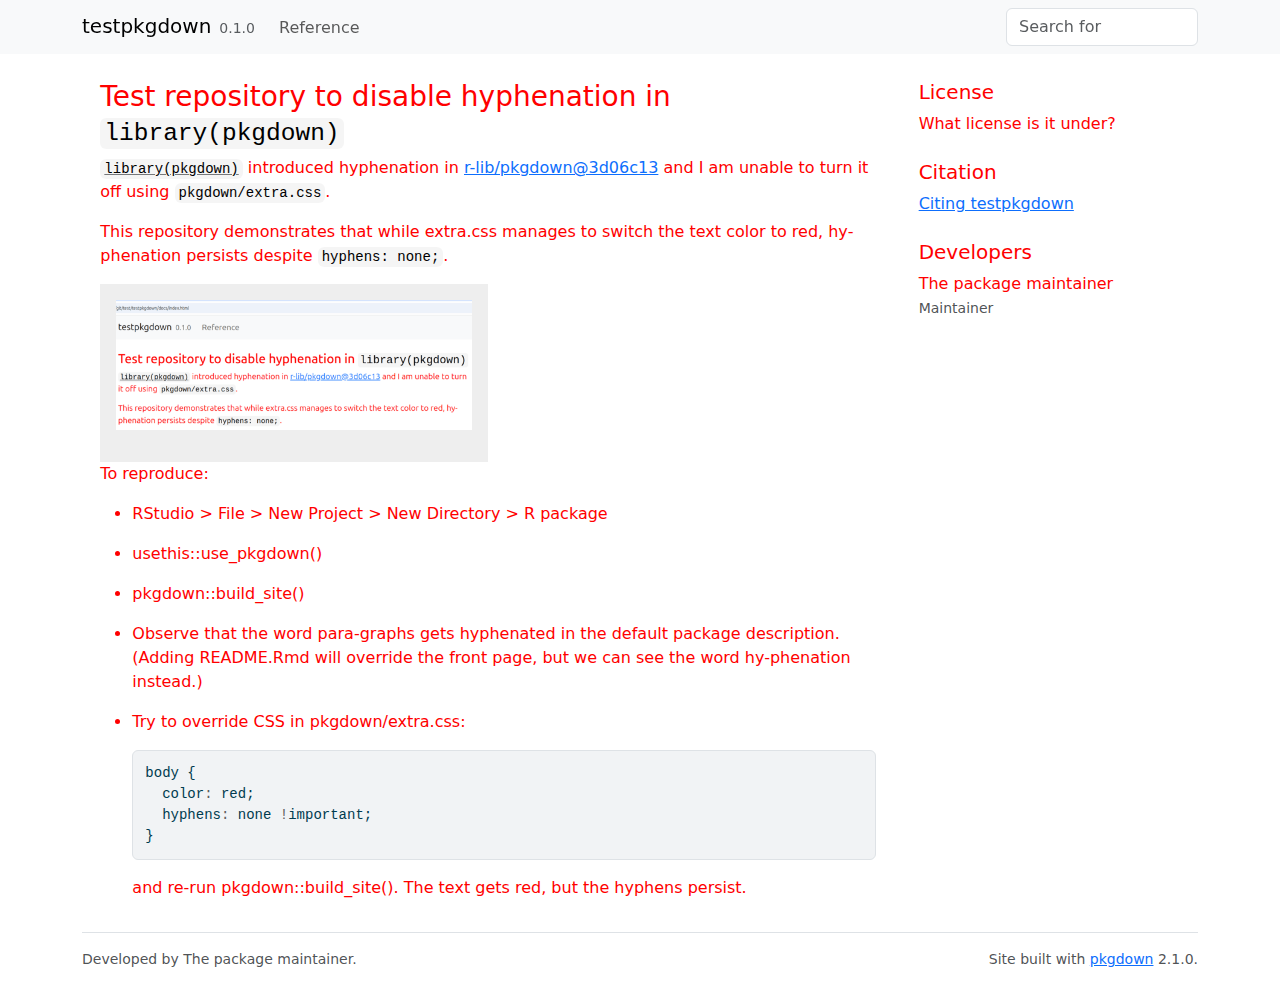
==== index.html @ 01765fe1 "Deploying to gh-pages from @ jonovik/testpkgdown@cc673a0cf39867cff079ada09531a276bc3e1c72 🚀" ====
<!DOCTYPE html>
<!-- Generated by pkgdown: do not edit by hand --><html lang="en">
<head>
<meta http-equiv="Content-Type" content="text/html; charset=UTF-8">
<meta charset="utf-8">
<meta http-equiv="X-UA-Compatible" content="IE=edge">
<meta name="viewport" content="width=device-width, initial-scale=1, shrink-to-fit=no">
<title>What the Package Does (Title Case) • testpkgdown</title>
<script src="deps/jquery-3.6.0/jquery-3.6.0.min.js"></script><meta name="viewport" content="width=device-width, initial-scale=1, shrink-to-fit=no">
<link href="deps/bootstrap-5.3.1/bootstrap.min.css" rel="stylesheet">
<script src="deps/bootstrap-5.3.1/bootstrap.bundle.min.js"></script><link href="deps/font-awesome-6.4.2/css/all.min.css" rel="stylesheet">
<link href="deps/font-awesome-6.4.2/css/v4-shims.min.css" rel="stylesheet">
<script src="deps/headroom-0.11.0/headroom.min.js"></script><script src="deps/headroom-0.11.0/jQuery.headroom.min.js"></script><script src="deps/bootstrap-toc-1.0.1/bootstrap-toc.min.js"></script><script src="deps/clipboard.js-2.0.11/clipboard.min.js"></script><script src="deps/search-1.0.0/autocomplete.jquery.min.js"></script><script src="deps/search-1.0.0/fuse.min.js"></script><script src="deps/search-1.0.0/mark.min.js"></script><!-- pkgdown --><script src="pkgdown.js"></script><link href="extra.css" rel="stylesheet">
<meta property="og:title" content="What the Package Does (Title Case)">
<meta name="description" content="More about what it does (maybe more than one line) Use four spaces when indenting paragraphs within the Description.">
<meta property="og:description" content="More about what it does (maybe more than one line) Use four spaces when indenting paragraphs within the Description.">
</head>
<body>
    <a href="#main" class="visually-hidden-focusable">Skip to contents</a>


    <nav class="navbar navbar-expand-lg fixed-top bg-light" data-bs-theme="light" aria-label="Site navigation"><div class="container">

    <a class="navbar-brand me-2" href="index.html">testpkgdown</a>

    <small class="nav-text text-muted me-auto" data-bs-toggle="tooltip" data-bs-placement="bottom" title="">0.1.0</small>


    <button class="navbar-toggler" type="button" data-bs-toggle="collapse" data-bs-target="#navbar" aria-controls="navbar" aria-expanded="false" aria-label="Toggle navigation">
      <span class="navbar-toggler-icon"></span>
    </button>

    <div id="navbar" class="collapse navbar-collapse ms-3">
      <ul class="navbar-nav me-auto">
<li class="nav-item"><a class="nav-link" href="reference/index.html">Reference</a></li>
      </ul>
<ul class="navbar-nav">
<li class="nav-item"><form class="form-inline" role="search">
 <input class="form-control" type="search" name="search-input" id="search-input" autocomplete="off" aria-label="Search site" placeholder="Search for" data-search-index="search.json">
</form></li>
      </ul>
</div>


  </div>
</nav><div class="container template-home">
<div class="row">
  <main id="main" class="col-md-9"><div class="section level2">
<h2 id="test-repository-to-disable-hyphenation-in-librarypkgdown">Test repository to disable hyphenation in <code>library(pkgdown)</code>
<a class="anchor" aria-label="anchor" href="#test-repository-to-disable-hyphenation-in-librarypkgdown"></a>
</h2>
<p><code><a href="https://pkgdown.r-lib.org/" class="external-link">library(pkgdown)</a></code> introduced hyphenation in <a href="https://github.com/r-lib/pkgdown/commit/3d06c13cdc253b0cf6f915c073c46ee27b70da2b" class="external-link">r-lib/pkgdown@3d06c13</a> and I am unable to turn it off using <code>pkgdown/extra.css</code>.</p>
<p>This repository demonstrates that while extra.css manages to switch the text color to red, hyphenation persists despite <code>hyphens: none;</code>.</p>
<div style="background-color: #eee; width: 50%; padding: 1em;">
<p><img src="reference/figures/hyphenation.png"></p>
</div>
<p>To reproduce:</p>
<ul>
<li><p>RStudio &gt; File &gt; New Project &gt; New Directory &gt; R package</p></li>
<li><p>usethis::use_pkgdown()</p></li>
<li><p>pkgdown::build_site()</p></li>
<li><p>Observe that the word para-graphs gets hyphenated in the default package description. (Adding README.Rmd will override the front page, but we can see the word hy-phenation instead.)</p></li>
<li>
<p>Try to override CSS in pkgdown/extra.css:</p>
<div class="sourceCode" id="cb1"><pre class="sourceCode R"><code class="sourceCode r"><span id="cb1-1"><a href="#cb1-1" tabindex="-1"></a>body {</span>
<span id="cb1-2"><a href="#cb1-2" tabindex="-1"></a>  color<span class="sc">:</span> red;</span>
<span id="cb1-3"><a href="#cb1-3" tabindex="-1"></a>  hyphens<span class="sc">:</span> none <span class="sc">!</span>important;</span>
<span id="cb1-4"><a href="#cb1-4" tabindex="-1"></a>}</span></code></pre></div>
<p>and re-run pkgdown::build_site(). The text gets red, but the hyphens persist.</p>
</li>
</ul>
</div>
  </main><aside class="col-md-3"><div class="license">
<h2 data-toc-skip>License</h2>
<ul class="list-unstyled">
<li>What license is it under?</li>
</ul>
</div>


<div class="citation">
<h2 data-toc-skip>Citation</h2>
<ul class="list-unstyled">
<li><a href="authors.html#citation">Citing testpkgdown</a></li>
</ul>
</div>

<div class="developers">
<h2 data-toc-skip>Developers</h2>
<ul class="list-unstyled">
<li>The package maintainer <br><small class="roles"> Maintainer </small>  </li>
</ul>
</div>



  </aside>
</div>


    <footer><div class="pkgdown-footer-left">
  <p>Developed by The package maintainer.</p>
</div>

<div class="pkgdown-footer-right">
  <p>Site built with <a href="https://pkgdown.r-lib.org/" class="external-link">pkgdown</a> 2.1.0.</p>
</div>

    </footer>
</div>





  </body>
</html>
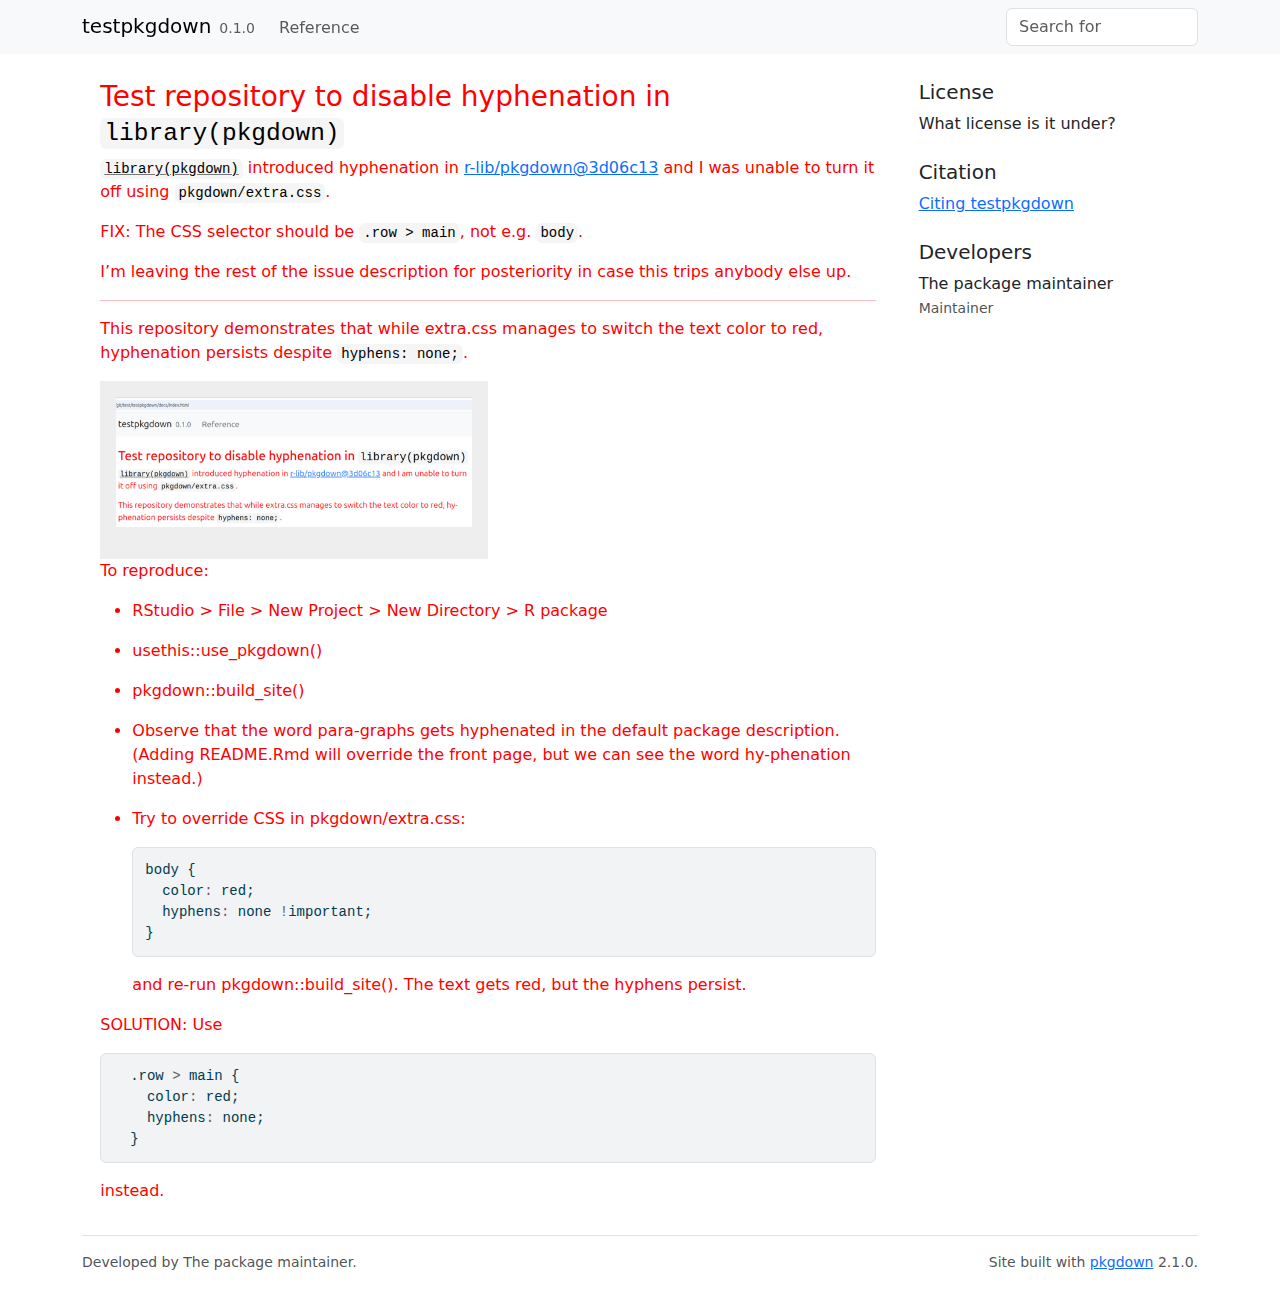
==== commit 553a3c5a: "Deploying to gh-pages from @ jonovik/testpkgdown@9bc05f61fc7dfb23e703eb0d963cdb84ebf84d03 🚀" ====
--- a/index.html
+++ b/index.html
@@ -49,7 +49,10 @@
 <h2 id="test-repository-to-disable-hyphenation-in-librarypkgdown">Test repository to disable hyphenation in <code>library(pkgdown)</code>
 <a class="anchor" aria-label="anchor" href="#test-repository-to-disable-hyphenation-in-librarypkgdown"></a>
 </h2>
-<p><code><a href="https://pkgdown.r-lib.org/" class="external-link">library(pkgdown)</a></code> introduced hyphenation in <a href="https://github.com/r-lib/pkgdown/commit/3d06c13cdc253b0cf6f915c073c46ee27b70da2b" class="external-link">r-lib/pkgdown@3d06c13</a> and I am unable to turn it off using <code>pkgdown/extra.css</code>.</p>
+<p><code><a href="https://pkgdown.r-lib.org/" class="external-link">library(pkgdown)</a></code> introduced hyphenation in <a href="https://github.com/r-lib/pkgdown/commit/3d06c13cdc253b0cf6f915c073c46ee27b70da2b" class="external-link">r-lib/pkgdown@3d06c13</a> and I was unable to turn it off using <code>pkgdown/extra.css</code>.</p>
+<p>FIX: The CSS selector should be <code>.row &gt; main</code>, not e.g. <code>body</code>.</p>
+<p>I’m leaving the rest of the issue description for posteriority in case this trips anybody else up.</p>
+<hr>
 <p>This repository demonstrates that while extra.css manages to switch the text color to red, hyphenation persists despite <code>hyphens: none;</code>.</p>
 <div style="background-color: #eee; width: 50%; padding: 1em;">
 <p><img src="reference/figures/hyphenation.png"></p>
@@ -69,6 +72,12 @@
 <p>and re-run pkgdown::build_site(). The text gets red, but the hyphens persist.</p>
 </li>
 </ul>
+<p>SOLUTION: Use</p>
+<div class="sourceCode" id="cb2"><pre class="sourceCode R"><code class="sourceCode r"><span id="cb2-1"><a href="#cb2-1" tabindex="-1"></a>  .row <span class="sc">&gt;</span> main {</span>
+<span id="cb2-2"><a href="#cb2-2" tabindex="-1"></a>    color<span class="sc">:</span> red;</span>
+<span id="cb2-3"><a href="#cb2-3" tabindex="-1"></a>    hyphens<span class="sc">:</span> none;</span>
+<span id="cb2-4"><a href="#cb2-4" tabindex="-1"></a>  }</span></code></pre></div>
+<p>instead.</p>
 </div>
   </main><aside class="col-md-3"><div class="license">
 <h2 data-toc-skip>License</h2>
--- a/extra.css
+++ b/extra.css
@@ -1,4 +1,4 @@
-body {
+.row > main {
   color: red;
-  hyphens: none !important;
+  hyphens: none;
 }
